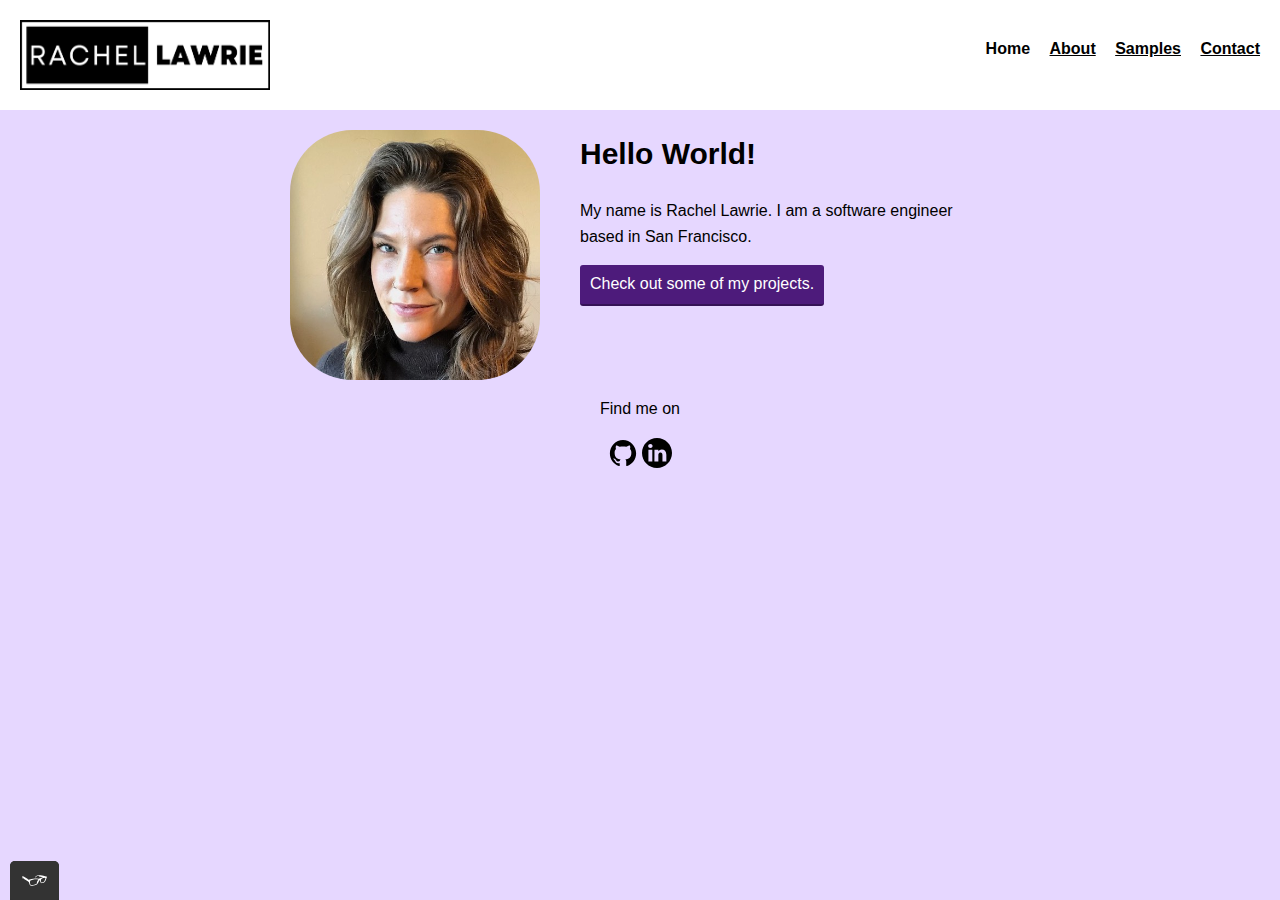
==== index.html @ f93807b7 "Update index.html" ====
<!DOCTYPE html>

<html>
  <head>
    <meta
      name="viewport"
      content="width=device-width, initial-scale=1"
      charset="utf-8"
    />
    <title>Rachel Lawrie - Portfolioo</title>
    <link rel="shortcut icon" href="img/favicon-16x16.png" />
    <link rel="preconnect" href="https://fonts.googleapis.com" />
    <link rel="preconnect" href="https://fonts.gstatic.com" crossorigin />
    <link
      href="https://fonts.googleapis.com/css2?family=Raleway:ital,wght@0,200;0,700;1,200&family=Roboto+Mono:wght@200&display=swap"
      rel="stylesheet"
    />
    <link rel="stylesheet" type="text/css" href="css/normalize.css" />
    <link rel="stylesheet" type="text/css" href="css/style.production.css" />
  </head>

  <body>
    <header class="page-header">
      <img
        class="page-header__item"
        width="250px"
        height="70px"
        src="img/logo.png"
        alt="Rachel Lawrie's personal logo"
      />
      <nav class="main-navigation page-header__item">
        <ul role="menubar" class="navigation-list">
          <li role="presentation">
            <a
              href="index.html"
              role="menuitem"
              class="navigation-list__item navigation-list__item--active"
              >Home</a
            >
          </li>
          <li role="presentation">
            <a href="about.html" role="menuitem" class="navigation-list__item"
              >About</a
            >
          </li>
          <li role="presentation">
            <a href="samples.html" role="menuitem" class="navigation-list__item"
              >Samples</a
            >
          </li>
          <li role="presentation">
            <a href="contact.html" role="menuitem" class="navigation-list__item"
              >Contact</a
            >
          </li>
        </ul>
      </nav>
    </header>

    <main>
      <div class="profile">
        <img
          src="img/profilepic.jpg"
          class="profile__portrait"
          alt="A photograph of Rachel Lawrie"
        />
        <h1>Hello World!</h1>
        <p>
          My name is Rachel Lawrie. I am a <span>software engineer</span> based
          in San Francisco.
        </p>
        <button>Check out some of my projects.</button>
      </div>

      <script src="js/tota11y.min.js"></script>
    </main>

    <footer class="page-footer">
      <p>Find me on</p>
      <div class="social-media">
        <img
          width="30px"
          height="30px"
          src="img/github_icon.svg"
          alt="Github"
        />
        <img
          width="30px"
          height="30px"
          src="img/linkedin_icon.svg"
          alt="LinkedIn"
        />
      </div>
    </footer>
  </body>
</html>
---- css/style.production.css ----
/*
* Prefixed by https://autoprefixer.github.io
* PostCSS: v8.4.14,
* Autoprefixer: v10.4.7
* Browsers: last 4 version
*/

/*background color #e6d7ff*/
/*primary color #4d1b7b*/
/*supporting color #363b74*/

/*page layout*/
* {
  -webkit-box-sizing: border-box;
  box-sizing: border-box;
}

/*header format*/
.page-header {
  display: -webkit-box;
  display: -ms-flexbox;
  display: flex;
  width: 100%;
  padding: 20px;
}

.page-header__item {
  -webkit-box-flex: 0;
  -ms-flex: 0 1 200px;
  flex: 0 1 200px;
}
/*^this doesn't seem to be working... rather than nav bar shrinking it wraps*/

.navigation-list {
  list-style-type: none;
}

.navigation-list li {
  display: inline-block;
  margin-left: 15px;
}

.page-header__item:last-child {
  -webkit-box-flex: 1;
  -ms-flex-positive: 1;
  flex-grow: 1;
  text-align: right;
}

/* clears the float components from the footer */
.page-footer {
  clear: both;
  display: -webkit-box;
  display: -ms-flexbox;
  display: flex;
  -webkit-box-orient: vertical;
  -webkit-box-direction: normal;
  -ms-flex-direction: column;
  flex-direction: column;
  text-align: center;
}

/*home page format*/
/* body format */
.profile {
  max-width: 700px;
  margin: 0 auto;
  /*may need to revisit max width so works better on mobile device??*/
}

.profile__portrait {
  float: left;
  width: 250px;
  margin-right: 40px;
  border-radius: 25%;
}

/*about page format*/
/* body format */
.About_info {
  max-width: 700px;
  margin: 0 auto;
}

#about.title {
  text-align: center; /*this isn't working*/
}
/*picture container size*/
.about-image-container {
  max-width: 700px;
  margin: 0 auto;
}

.about-image-container > svg {
  width: 100%;
}

/*samples page format*/
/*create grid*/
.page-title {
  width: 100%;
  text-align: center;
}

.grid {
  width: 100%; /*ensures columns take up whole container*/
  max-width: 900px; /*trying to make max width container so never more than 3 columns*/
  display: -ms-grid;
  display: grid;
  -ms-grid-columns: 1fr 20px 1fr 20px 1fr;
  grid-template-columns: 1fr 1fr 1fr; /*I feel like I need to remove this to have them wrap on smaller screens but can't figure out
            how to get the 3 columns on bigger screens without this*/
  grid-gap: 20px;
  margin: 0 auto;
  text-align: center;
  /*this margin piece is not centering the grid....*/
}

.grid__item {
  padding: 15px;
  min-width: 300px; /*trying to make sure does not shrink below 300px on small screens*/
  max-width: 300px; /*trying to make sure does not get bigger than 300px on big screens*/
}

/*contact page format*/
.Contact_info {
  display: inline-block;
  max-width: 700px;
  margin: 0 auto;
  /*how do I get text to align left but have the div container centered in middle of page? And I want width of container to fit the content*/
}

/*back ground colors*/

body {
  background-color: #e6d7ff;
} /*lilac*/
header {
  background-color: white;
}
footer {
  background-color: #e6d7ff;
}

/*Samples page grid colors*/
.grid__item {
  background-color: #4d1b7b;
}

/*font type and line height*/

body {
  font-family: "Roboto-mono", sans-serif;
  font-weight: 300;
  font-size: 16px;
  line-height: 1.6;
}

.page-header {
  font-weight: 700;
}

.professionalbackground__item {
  line-height: 1.3;
}

#contact-form {
  line-height: 3;
}

h1 {
  font-size: 30px;
  font-weight: 700;
}
h2 {
  font-size: 24px;
  font-weight: 700;
}
h3 {
  font-size: 18px;
  font-weight: 700;
}

/*font colors*/
a {
  color: #000;
}
a:visited {
  color: #363b74;
}
a:hover,
a:focus {
  /* No underlining when hovering over a link */
  text-decoration: none;
}
a:active {
  color: #000;
}

/*button types*/
button,
.button {
  /* overwrites browser defaults and resets the border */
  border: none;
  /* takes the font from the outer container */
  font-family: inherit;
  /* styles the background color, font color, and text decoration (underline, etc.) of the button */
  background-color: #4d1b7b;
  color: white;
  text-decoration: none;
  /*adds spacing to the button (this will be discussed more in-depth later) */
  padding: 10px;
  border-radius: 3px;
  /* gives the button a bottom border with a width of 2px, a type of solid, and a color in RGBA format */
  border-bottom: 2px solid rgba(0, 0, 0, 0.3);
  -webkit-transition-duration: 0.2s;
  -o-transition-duration: 0.2s;
  transition-duration: 0.2s;
  -webkit-transition-property: opacity;
  -o-transition-property: opacity;
  transition-property: opacity;
}

button:visited,
.button:visited {
  color: white;
}

button:hover,
button:focus,
.button:hover,
.button:focus {
  /* lets the mouse appear as a hand when hovering over the button */
  cursor: pointer;
  /* reduces the opacity of the button to 80% */
  opacity: 0.8;
}

.form-submit-button {
  border: none;
  /* takes the font from the outer container */
  font-family: inherit;
  /* styles the background color, font color, and text decoration (underline, etc.) of the button */
  background-color: #4d1b7b;
  color: white;
  text-decoration: none;
  /*adds spacing to the button (this will be discussed more in-depth later) */
  padding: 10px;
  border-radius: 3px;
  /* gives the button a bottom border with a width of 2px, a type of solid, and a color in RGBA format */
  border-bottom: 2px solid rgba(0, 0, 0, 0.3);
}

.form-submit-button:hover,
.form-submit-button:focus {
  /* lets the mouse appear as a hand when hovering over the button */
  cursor: pointer;
  /* reduces the opacity of the button to 80% */
  opacity: 0.8;
}

/* link behavior */
.navigation-list__item--active {
  text-decoration: none;
}

/* animation */
@-webkit-keyframes sun-move {
  from {
    -webkit-transform: translate(0, 0px);
    transform: translate(0, 0px);
  }
  to {
    -webkit-transform: translate(0, -50px);
    transform: translate(0, -50px);
  }
}
@keyframes sun-move {
  from {
    -webkit-transform: translate(0, 0px);
    transform: translate(0, 0px);
  }
  to {
    -webkit-transform: translate(0, -50px);
    transform: translate(0, -50px);
  }
}
.sun1 {
  -webkit-animation: 4s sun-move infinite alternate linear;
  animation: 4s sun-move infinite alternate linear;
}

/*responsive on small screens*/

/*samples page*/
@media all and (max-width: 750px) {
  .grid {
    grid-gap: 10px;
  }
  h1 {
    font-size: 22px;
  }
}
@media all and (max-width: 500px) {
  .grid {
    -ms-grid-columns: 1fr;
    grid-template-columns: 1fr;
  }
}
@media all and (min-width: 500px) and (max-width: 750px) {
  .grid {
    -ms-grid-columns: 1fr 10px 1fr;
    grid-template-columns: 1fr 1fr;
  }
}
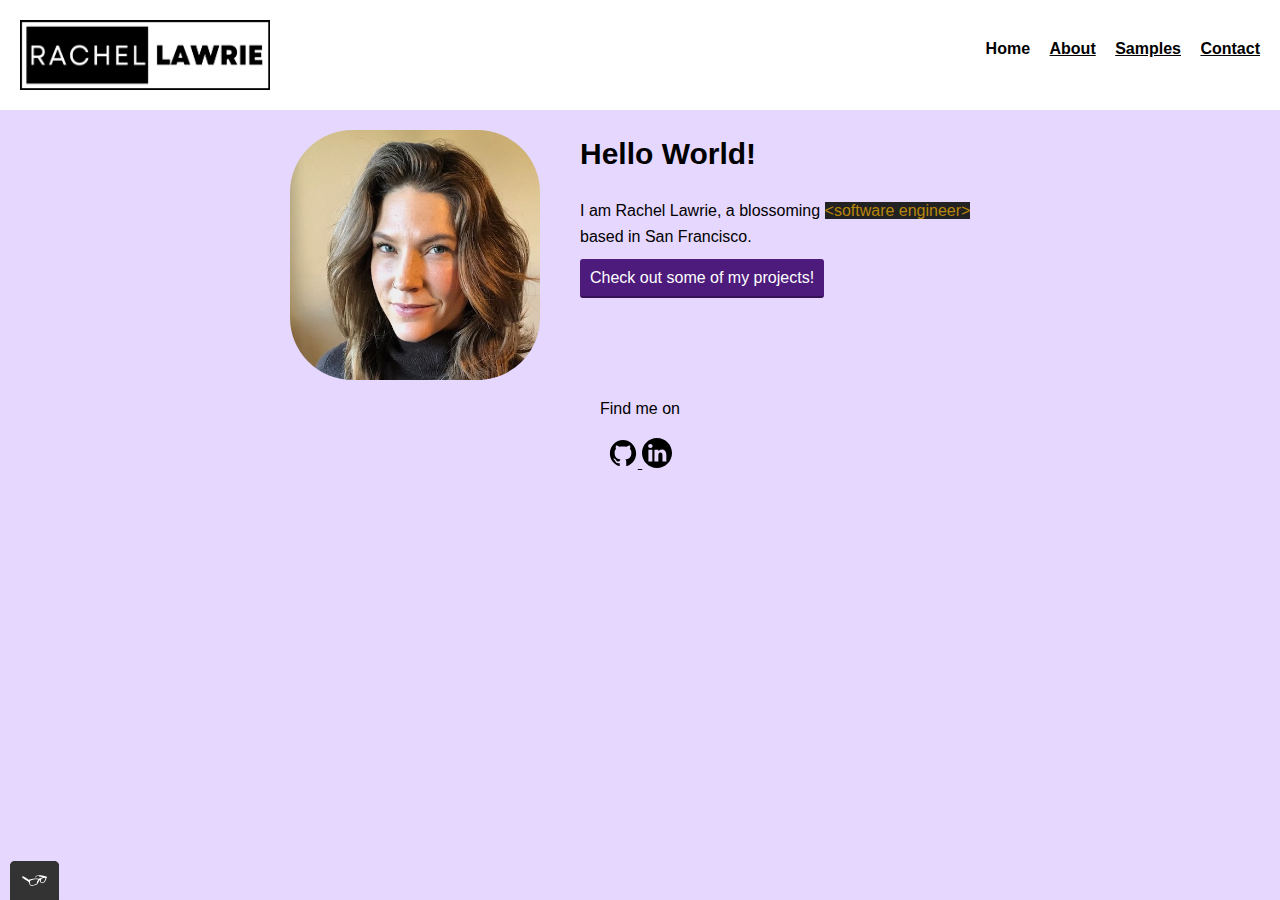
==== commit ad490dd8: "Updated links and text. Reformat pic." ====
--- a/index.html
+++ b/index.html
@@ -7,7 +7,7 @@
       content="width=device-width, initial-scale=1"
       charset="utf-8"
     />
-    <title>Rachel Lawrie - Portfolioo</title>
+    <title>Rachel Lawrie - Portfolio</title>
     <link rel="shortcut icon" href="img/favicon-16x16.png" />
     <link rel="preconnect" href="https://fonts.googleapis.com" />
     <link rel="preconnect" href="https://fonts.gstatic.com" crossorigin />
@@ -16,7 +16,7 @@
       rel="stylesheet"
     />
     <link rel="stylesheet" type="text/css" href="css/normalize.css" />
-    <link rel="stylesheet" type="text/css" href="css/style.production.css" />
+    <link rel="stylesheet" type="text/css" href="css/style.css" />
   </head>
 
   <body>
@@ -66,30 +66,34 @@
         />
         <h1>Hello World!</h1>
         <p>
-          My name is Rachel Lawrie. I am a <span>software engineer</span> based
-          in San Francisco.
+          I am Rachel Lawrie, a blossoming
+          <span class="engineering-text">&ltsoftware engineer&gt</span> based in
+          San Francisco.
         </p>
-        <button>Check out some of my projects.</button>
+        <a href="samples.html" class="button">Check out some of my projects!</a>
       </div>
-
       <script src="js/tota11y.min.js"></script>
     </main>
 
     <footer class="page-footer">
       <p>Find me on</p>
       <div class="social-media">
-        <img
-          width="30px"
-          height="30px"
-          src="img/github_icon.svg"
-          alt="Github"
-        />
-        <img
-          width="30px"
-          height="30px"
-          src="img/linkedin_icon.svg"
-          alt="LinkedIn"
-        />
+        <a target="blank" href="https://github.com/rachel-lawrie"
+          ><img
+            width="30px"
+            height="30px"
+            src="img/github_icon.svg"
+            alt="Github"
+          />
+        </a>
+        <a target="blank" href="https://www.linkedin.com/in/racheldawnlawrie/"
+          ><img
+            width="30px"
+            height="30px"
+            src="img/linkedin_icon.svg"
+            alt="LinkedIn"
+          />
+        </a>
       </div>
     </footer>
   </body>
--- a/css/style.css
+++ b/css/style.css
@@ -0,0 +1,294 @@
+/*background color #e6d7ff*/
+/*primary color #4d1b7b*/
+/*supporting color #363b74*/
+
+/*page layout*/
+* {
+  box-sizing: border-box;
+}
+
+/*header format*/
+.page-header {
+  display: flex;
+  width: 100%;
+  padding: 20px;
+}
+
+.page-header__item {
+  flex: 0 1 200px;
+}
+/*^this doesn't seem to be working... rather than nav bar shrinking it wraps*/
+
+.navigation-list {
+  list-style-type: none;
+}
+
+.navigation-list li {
+  display: inline-block;
+  margin-left: 15px;
+}
+
+.page-header__item:last-child {
+  flex-grow: 1;
+  text-align: right;
+}
+
+/* clears the float components from the footer */
+.page-footer {
+  clear: both;
+  display: flex;
+  flex-direction: column;
+  text-align: center;
+}
+
+/*home page format*/
+/* body format */
+.profile {
+  max-width: 700px;
+  margin: 0 auto;
+  /*may need to revisit max width so works better on mobile device??*/
+}
+
+.profile__portrait {
+  float: left;
+  width: 250px;
+  margin-right: 40px;
+  border-radius: 25%;
+}
+
+/*about page format*/
+/* body format */
+.About_info {
+  max-width: 700px;
+  margin: 0 auto;
+}
+
+#about.title {
+  text-align: center; /*this isn't working*/
+}
+/*picture container size*/
+.about-image-container {
+  max-width: 700px;
+  height: 401px;
+  margin: 0 auto;
+  vertical-align: top;
+  padding: 0;
+}
+
+.about-image-container > svg {
+  width: 100%;
+  height: 401px;
+  display: block;
+}
+
+/*samples page format*/
+/*create grid*/
+.page-title {
+  width: 100%;
+  text-align: center;
+}
+
+.grid {
+  width: 100%; /*ensures columns take up whole container*/
+  max-width: 900px; /*trying to make max width container so never more than 3 columns*/
+  display: grid;
+  grid-template-columns: 1fr 1fr 1fr; /*I feel like I need to remove this to have them wrap on smaller screens but can't figure out
+            how to get the 3 columns on bigger screens without this*/
+  grid-gap: 20px;
+  margin: 0 auto;
+  text-align: center;
+  /*this margin piece is not centering the grid....*/
+}
+
+.grid__item {
+  padding: 15px;
+  min-width: 300px; /*trying to make sure does not shrink below 300px on small screens*/
+  max-width: 300px; /*trying to make sure does not get bigger than 300px on big screens*/
+}
+
+/*contact page format*/
+.Contact_info {
+  display: inline-block;
+  max-width: 700px;
+  margin: 0 auto;
+  /*how do I get text to align left but have the div container centered in middle of page? And I want width of container to fit the content*/
+}
+
+/*back ground colors*/
+:root {
+  --primary-color: #4d1b7b;
+  --secondary-color: #363b74;
+  --background-color: #e6d7ff;
+}
+
+body {
+  background-color: var(--background-color);
+} /*lilac*/
+header {
+  background-color: white;
+}
+footer {
+  background-color: var(--background-color);
+}
+
+/*Samples page grid colors*/
+.grid__item {
+  background-color: var(--primary-color);
+}
+
+/*font type and line height*/
+:root {
+  --boldfont: 700;
+  --standardfontweight: 300;
+}
+
+body {
+  font-family: "Roboto-mono", sans-serif;
+  font-weight: var(--standardfontweight);
+  font-size: 16px;
+  line-height: 1.6;
+}
+
+.engineering-text {
+  color: darkgoldenrod;
+  background-color: #222222;
+}
+
+.page-header {
+  font-weight: var(--boldfont);
+}
+
+.professionalbackground__item {
+  line-height: 1.3;
+}
+
+#contact-form {
+  line-height: 3;
+}
+
+h1 {
+  font-size: 30px;
+  font-weight: 700;
+}
+h2 {
+  font-size: 24px;
+  font-weight: 700;
+}
+h3 {
+  font-size: 18px;
+  font-weight: 700;
+}
+
+/*font colors*/
+a {
+  color: #000;
+}
+a:visited {
+  color: var(--secondary-color);
+}
+a:hover,
+a:focus {
+  /* No underlining when hovering over a link */
+  text-decoration: none;
+}
+a:active {
+  color: #000;
+}
+
+/*button types*/
+button,
+.button {
+  /* overwrites browser defaults and resets the border */
+  border: none;
+  /* takes the font from the outer container */
+  font-family: inherit;
+  /* styles the background color, font color, and text decoration (underline, etc.) of the button */
+  background-color: #4d1b7b;
+  color: white;
+  text-decoration: none;
+  /*adds spacing to the button (this will be discussed more in-depth later) */
+  padding: 10px;
+  border-radius: 3px;
+  /* gives the button a bottom border with a width of 2px, a type of solid, and a color in RGBA format */
+  border-bottom: 2px solid rgba(0, 0, 0, 0.3);
+  transition-duration: 0.2s;
+  transition-property: opacity;
+}
+
+button:visited,
+.button:visited {
+  color: white;
+}
+
+button:hover,
+button:focus,
+.button:hover,
+.button:focus {
+  /* lets the mouse appear as a hand when hovering over the button */
+  cursor: pointer;
+  /* reduces the opacity of the button to 80% */
+  opacity: 0.8;
+}
+
+.form-submit-button {
+  border: none;
+  /* takes the font from the outer container */
+  font-family: inherit;
+  /* styles the background color, font color, and text decoration (underline, etc.) of the button */
+  background-color: #4d1b7b;
+  color: white;
+  text-decoration: none;
+  /*adds spacing to the button (this will be discussed more in-depth later) */
+  padding: 10px;
+  border-radius: 3px;
+  /* gives the button a bottom border with a width of 2px, a type of solid, and a color in RGBA format */
+  border-bottom: 2px solid rgba(0, 0, 0, 0.3);
+}
+
+.form-submit-button:hover,
+.form-submit-button:focus {
+  /* lets the mouse appear as a hand when hovering over the button */
+  cursor: pointer;
+  /* reduces the opacity of the button to 80% */
+  opacity: 0.8;
+}
+
+/* link behavior */
+.navigation-list__item--active {
+  text-decoration: none;
+}
+
+/* animation */
+@keyframes sun-move {
+  from {
+    transform: translate(0, 0px);
+  }
+  to {
+    transform: translate(0, -50px);
+  }
+}
+.sun1 {
+  animation: 4s sun-move infinite alternate linear;
+}
+
+/*responsive on small screens*/
+
+/*samples page*/
+@media all and (max-width: 750px) {
+  .grid {
+    grid-gap: 10px;
+  }
+  h1 {
+    font-size: 22px;
+  }
+}
+@media all and (max-width: 500px) {
+  .grid {
+    grid-template-columns: 1fr;
+  }
+}
+@media all and (min-width: 500px) and (max-width: 750px) {
+  .grid {
+    grid-template-columns: 1fr 1fr;
+  }
+}
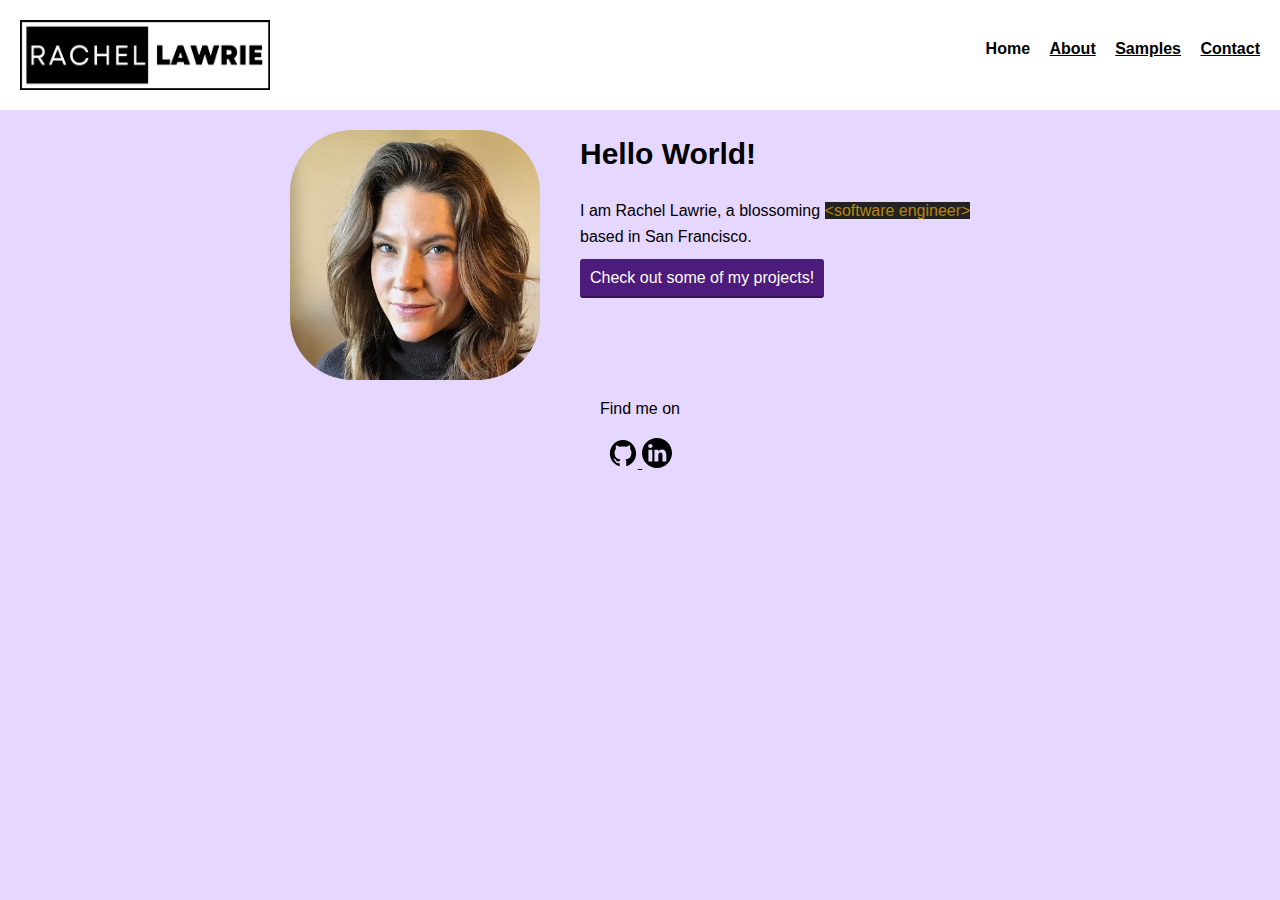
==== commit 40fad761: "Removed totally script" ====
--- a/index.html
+++ b/index.html
@@ -1,3 +1,5 @@
+<!-- LATEST CHANGES MADE ON GH-PAGES BRANCH -->
+
 <!DOCTYPE html>
 
 <html>
@@ -16,7 +18,7 @@
       rel="stylesheet"
     />
     <link rel="stylesheet" type="text/css" href="css/normalize.css" />
-    <link rel="stylesheet" type="text/css" href="css/style.css" />
+    <link rel="stylesheet" type="text/css" href="css/style.production.css" />
   </head>
 
   <body>
@@ -72,7 +74,6 @@
         </p>
         <a href="samples.html" class="button">Check out some of my projects!</a>
       </div>
-      <script src="js/tota11y.min.js"></script>
     </main>
 
     <footer class="page-footer">
--- a/css/style.production.css
+++ b/css/style.production.css
@@ -0,0 +1,355 @@
+/*background color #e6d7ff*/
+/*primary color #4d1b7b*/
+/*supporting color #363b74*/
+
+/*page layout*/
+* {
+  box-sizing: border-box;
+}
+
+/*header format*/
+.page-header {
+  display: flex;
+  width: 100%;
+  padding: 20px;
+}
+
+.page-header__item {
+  flex: 0 1 200px;
+}
+/*^this doesn't seem to be working... rather than nav bar shrinking it wraps*/
+
+.navigation-list {
+  list-style-type: none;
+}
+
+.navigation-list li {
+  display: inline-block;
+  margin-left: 15px;
+}
+
+.page-header__item:last-child {
+  flex-grow: 1;
+  text-align: right;
+}
+
+/* clears the float components from the footer */
+.page-footer {
+  clear: both;
+  display: flex;
+  flex-direction: column;
+  text-align: center;
+}
+
+/*home page format*/
+/* body format */
+.profile {
+  max-width: 700px;
+  margin: 0 auto;
+  /*may need to revisit max width so works better on mobile device??*/
+}
+
+.profile__portrait {
+  float: left;
+  width: 250px;
+  margin-right: 40px;
+  border-radius: 25%;
+}
+
+/*about page format*/
+/* body format */
+.About_info {
+  max-width: 700px;
+  margin: 0 auto;
+}
+
+#about.title {
+  text-align: center; /*this isn't working*/
+}
+/*picture container size*/
+.about-image-container {
+  max-width: 700px;
+  height: 401px;
+  margin: 0 auto;
+  vertical-align: top;
+  padding: 0;
+}
+
+.about-image-container > svg {
+  width: 100%;
+  height: 401px;
+  display: block;
+}
+
+/*samples page format*/
+/*create grid*/
+.page-title {
+  width: 100%;
+  text-align: center;
+}
+
+.grid {
+  width: 100%; /*ensures columns take up whole container*/
+  max-width: 900px; /*trying to make max width container so never more than 3 columns*/
+  display: grid;
+  grid-template-columns: 1fr 1fr 1fr; /*I feel like I need to remove this to have them wrap on smaller screens but can't figure out
+            how to get the 3 columns on bigger screens without this*/
+  grid-gap: 20px;
+  margin: 0 auto;
+  text-align: center;
+  /*this margin piece is not centering the grid....*/
+}
+
+.grid__item {
+  padding: 15px;
+  min-width: 300px; /*trying to make sure does not shrink below 300px on small screens*/
+  max-width: 300px; /*trying to make sure does not get bigger than 300px on big screens*/
+}
+
+.grid__item-pic {
+  width: 200px;
+  height: 200px;
+}
+
+/*contact page format*/
+.Contact_info {
+  max-width: 700px;
+  margin: 10px auto;
+  background-color: var(--primary-color);
+  color: white;
+  border-radius: 5%;
+  padding: 15px;
+  box-shadow: 10px 10px 5px #c6a4ff;
+  text-align: center;
+
+  /*how do I get text to align left but have the div container centered in middle of page? And I want width of container to fit the content*/
+}
+
+.Contact_info__text {
+  text-align: center;
+}
+
+.Contact_info__h1 {
+  margin: 0 auto;
+}
+
+.call-to-action {
+  font-weight: var(--boldfont);
+}
+/*back ground colors*/
+:root {
+  --primary-color: #4d1b7b;
+  --secondary-color: #363b74;
+  --background-color: #e6d7ff;
+}
+
+body {
+  background-color: var(--background-color);
+} /*lilac*/
+header {
+  background-color: white;
+}
+footer {
+  background-color: var(--background-color);
+}
+
+/*Samples page grid colors*/
+.grid__item {
+  background-color: var(--primary-color);
+}
+
+/*font type and line height*/
+:root {
+  --boldfont: 700;
+  --standardfontweight: 300;
+}
+
+body {
+  font-family: "Roboto-mono", sans-serif;
+  font-weight: var(--standardfontweight);
+  font-size: 16px;
+  line-height: 1.6;
+}
+
+.engineering-text {
+  color: darkgoldenrod;
+  background-color: #222222;
+}
+
+.page-header {
+  font-weight: var(--boldfont);
+}
+
+.professionalbackground__item {
+  line-height: 1.3;
+}
+
+#contact-form {
+  line-height: 3;
+}
+
+h1 {
+  font-size: 30px;
+  font-weight: 700;
+}
+h2 {
+  font-size: 24px;
+  font-weight: 700;
+}
+h3 {
+  font-size: 18px;
+  font-weight: 700;
+}
+
+/*font colors*/
+a {
+  color: #000;
+}
+a:visited {
+  color: var(--secondary-color);
+}
+a:hover,
+a:focus {
+  /* No underlining when hovering over a link */
+  text-decoration: none;
+}
+a:active {
+  color: #000;
+}
+
+.grid {
+  color: white;
+}
+
+.grid__item {
+  color: white;
+}
+
+.grid__item-link {
+  color: white;
+}
+
+.grid__item-link:visited {
+  color: white;
+}
+
+.grid__item-link:active {
+  color: white;
+}
+
+/*button types*/
+button,
+.button {
+  /* overwrites browser defaults and resets the border */
+  border: none;
+  /* takes the font from the outer container */
+  font-family: inherit;
+  /* styles the background color, font color, and text decoration (underline, etc.) of the button */
+  background-color: #4d1b7b;
+  color: white;
+  text-decoration: none;
+  /*adds spacing to the button (this will be discussed more in-depth later) */
+  padding: 10px;
+  border-radius: 3px;
+  /* gives the button a bottom border with a width of 2px, a type of solid, and a color in RGBA format */
+  border-bottom: 2px solid rgba(0, 0, 0, 0.3);
+  transition-duration: 0.2s;
+  transition-property: opacity;
+}
+
+button:visited,
+.button:visited {
+  color: white;
+}
+
+button:hover,
+button:focus,
+.button:hover,
+.button:focus {
+  /* lets the mouse appear as a hand when hovering over the button */
+  cursor: pointer;
+  /* reduces the opacity of the button to 80% */
+  opacity: 0.8;
+}
+
+.form-submit-button {
+  border: none;
+  /* takes the font from the outer container */
+  font-family: inherit;
+  /* styles the background color, font color, and text decoration (underline, etc.) of the button */
+  background-color: white;
+  color: var(--primary-color);
+  text-decoration: none;
+  /*adds spacing to the button (this will be discussed more in-depth later) */
+  padding: 10px;
+  border-radius: 3px;
+  /* gives the button a bottom border with a width of 2px, a type of solid, and a color in RGBA format */
+  border-bottom: 2px solid rgba(0, 0, 0, 0.3);
+}
+
+.form-submit-button:hover,
+.form-submit-button:focus {
+  /* lets the mouse appear as a hand when hovering over the button */
+  cursor: pointer;
+  /* reduces the opacity of the button to 80% */
+  opacity: 0.8;
+}
+
+.error-message {
+  color: orange;
+  font-size: 0.8em;
+}
+
+/* link behavior */
+.navigation-list__item--active {
+  text-decoration: none;
+}
+
+/* animation */
+@keyframes sun-move {
+  from {
+    transform: translate(0, 0px);
+  }
+  to {
+    transform: translate(0, -50px);
+  }
+}
+.sun1 {
+  animation: 4s sun-move infinite alternate linear;
+}
+
+/*responsive on small screens*/
+
+/*about page*/
+@media all and (max-width: 500px) {
+  .profile {
+    width: 100%;
+    padding: 10px;
+    max-width: 300px;
+    margin: 0 auto;
+  }
+  .profile__portrait {
+    max-width: 200px;
+    float: none;
+  }
+}
+
+/*samples page*/
+@media all and (max-width: 750px) {
+  .grid {
+    grid-gap: 10px;
+  }
+  h1 {
+    font-size: 22px;
+  }
+}
+@media all and (max-width: 500px) {
+  .grid {
+    grid-template-columns: 1fr;
+  }
+}
+@media all and (min-width: 500px) and (max-width: 750px) {
+  .grid {
+    grid-template-columns: 1fr 1fr;
+  }
+}
